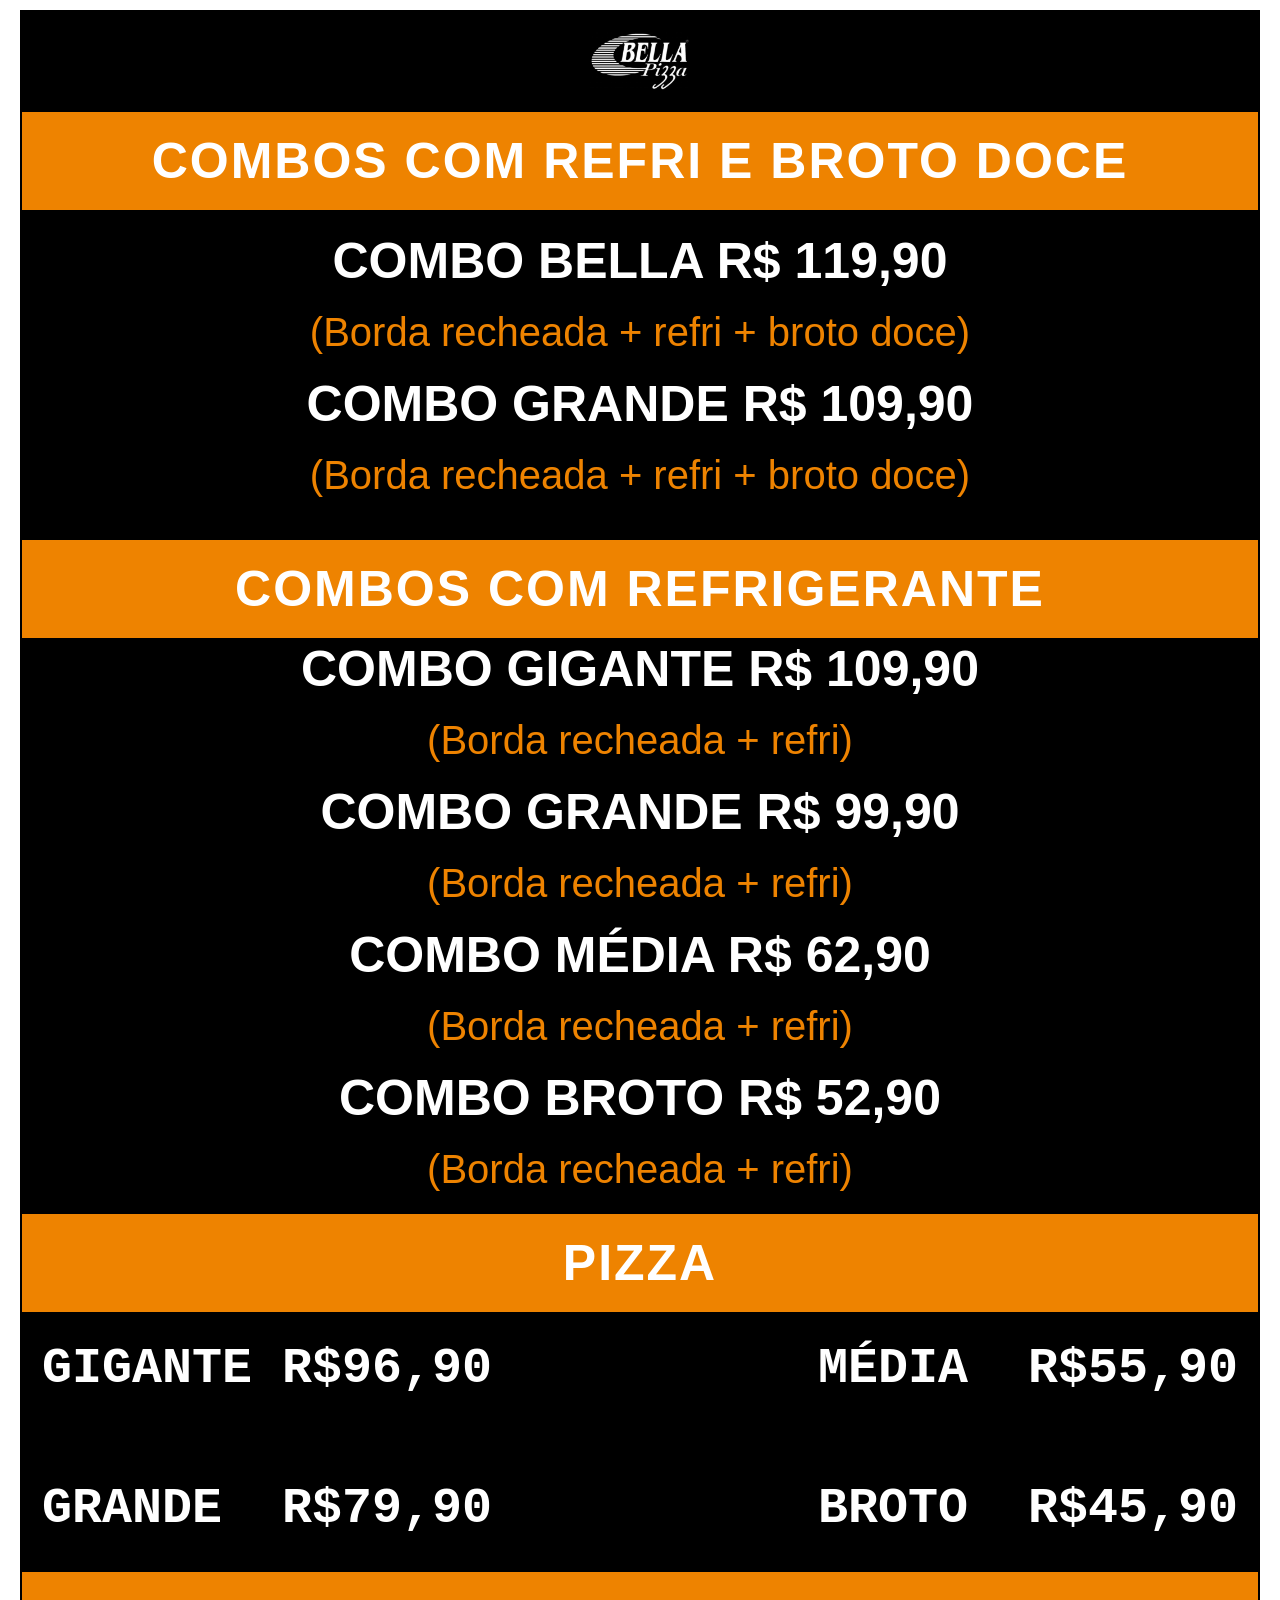
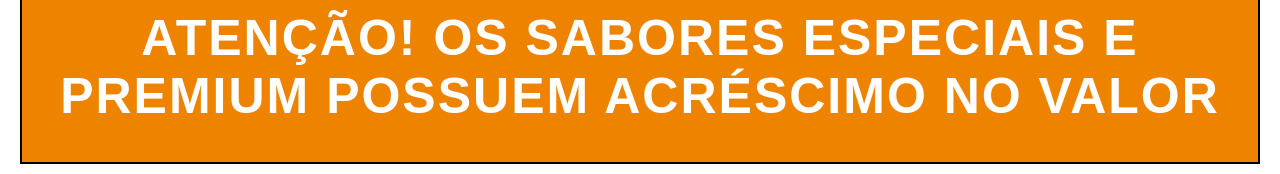
==== Card-pio-Bella-Pizza-main/index.html @ b3c7fec5 "Crdápio finalizada e pronto para envio à gráfica Acrescentado o cardápio hits" ====
<!DOCTYPE html>
<html lang="br-pt">
<head>
    <meta charset="UTF-8">
    <meta name="viewport" content="width=device-width, initial-scale=1.0">
    <title>Cardápio Bella Pizza</title>
    <link rel="stylesheet" href="style.css">
</head>

<body>
    <div class="container">
        <div class="logo"><img id="logo_bella" src="Logo.png" alt=""></div>        <div class="titulo_combos_refri_broto"><h1>COMBOS COM REFRI E BROTO DOCE</h1></div>
        <div class="conteudo_refri_broto">
            <h1 class="texto_esquerda">COMBO BELLA R$ 119,90</h1>
            <p>(Borda recheada + refri + broto doce)</p>
            <h1 class="texto_direita">COMBO GRANDE R$ 109,90</h1>
            <p>(Borda recheada + refri + broto doce)</p>
        </div>
        <div class="titulo_refri_broto">
            <h1>COMBOS COM REFRIGERANTE</h1>
        </div>
        <div class="conteudo_combos_refri">
            <h1>COMBO GIGANTE R$ 109,90</h1>
            <p>(Borda recheada + refri)</p>
            <h1>COMBO GRANDE R$ 99,90</h1>
            <p>(Borda recheada + refri)</p>
            <h1>COMBO MÉDIA R$ 62,90</h1>
            <p>(Borda recheada + refri)</p>
            <h1>COMBO BROTO R$ 52,90</h1>
            <p>(Borda recheada + refri)</p>
    </div>
        <div class="titullo_pizza"><h1>PIZZA</h1></div>
        <div class="conteudo_pizza">
            <pre><h1>GIGANTE R$96,90</h1>
            <h1>GRANDE  R$79,90</h1></pre>
            <pre><h1>MÉDIA  R$55,90</h1>
                <h1>BROTO  R$45,90</h1></pre>
        </div>
        <div class="observação"><h1 id="observação_texto">ATENÇÃO! Os sabores especiais e premium possuem acréscimo no valor </h1>
        </div>
    </div>

</body>
</h
---- Card-pio-Bella-Pizza-main/style.css ----
@media print {
    body {
        background: none;
        -webkit-print-color-adjust: exact; /* Mantém o fundo preto e o laranja */
    }
    .container {
        margin: 0;
        border: none; /* Opcional: remove a borda preta externa se não quiser que ela apareça no papel */
    }
    @page {
        margin: 0;
        size: auto;
    }
}
div.conteudo_combos_refri, .conteudo_refri_broto, .logo, .conteudo_pizza{
    background-color: black;
    color: white;
    font-size: 25px;
    font-family: Arial, Helvetica, sans-serif;
}
div.titullo_pizza, .titulo_refri_broto, .titulo_combos_refri_broto, .observação{
background-color: rgb(238, 131, 0);
color: white;
font-size: 25px;
font-family: Arial, Helvetica, sans-serif;
letter-spacing: 2px; 
text-transform: uppercase;  
}
.conteudo_bebidas{
    flex-grow: 1;
    display: flex;
    flex-direction: row;
    align-items: start;
    justify-content:space-between;
    height: 100px;
    padding: 20px;


}
.conteudo_pizza{
    flex-grow: 1;
    display: flex;
    flex-direction: row;
    align-items: start;
    justify-content:space-between;
    height: 100px;
    padding: 20px;


}
.titullo_pizza{
    display: flex;
    flex-direction: column;
    align-items: center;
    justify-content: center;
    height: 100px;
    width: 100%; 
    border-bottom: 2px solid black; /* Mantém apenas a linha de baixo para separar do resto */
    box-sizing: border-box;
}
.conteudo_combos_refri{
    display: flex;
    flex-direction: column;
    align-items: center;
    justify-content: center;
    height: auto;
    width: 100%; 
    border-bottom: 2px solid black; /* Mantém apenas a linha de baixo para separar do resto */
    box-sizing: border-box;
    padding: px;
}
.titulo_refri_broto{
    display: flex;
    flex-direction: column;
    align-items: center;
    justify-content: center;
    height: 100px;
    width: 100%; 
    border-bottom: 2px solid black; /* Mantém apenas a linha de baixo para separar do resto */
    box-sizing: border-box;
}    
.conteudo_refri_broto{

    padding: 20px;
    display: flex;
    flex-direction: column;
    justify-content:space-between;
    align-items: center;
    height: auto;  
    width: 100%; 
    border-bottom: 2px solid black; /* Mantém apenas a linha de baixo para separar do resto */
    box-sizing: border-box;
}
.descrição_massas{}
p{
    text-transform: ;
    color:rgb(238, 131, 0) ;
    font-size: 40px;
    margin: 20px;
    font-family: Arial, Helvetica, sans-serif;
    text-align: center;
    /* ADICIONE ESTAS LINHAS: */
    max-width: 800px;  /* Limita a largura para o texto ser obrigado a quebrar */
    margin: 20px auto; /* O 'auto' centraliza o bloco do parágrafo na tela */
}
.texto_esquerda{
    padding: 0;
    margin: 0;
}
.texto_direita{
    padding: 0;
    margin: 0;
}
.titulo_combos_refri_broto{
    display: flex;
    flex-direction: column;
    align-items: center;
    justify-content: center;
    height: 100px;
    width: 100%; 
    border-bottom: 2px solid black; /* Mantém apenas a linha de baixo para separar do resto */
    box-sizing: border-box;
}
.logo {
    display: flex;
    flex-direction: column;
    align-items: center;
    justify-content: center;
    height: 100px;
    width: 100%; 
    border-bottom: 2px solid black; /* Mantém apenas a linha de baixo para separar do resto */
    box-sizing: border-box;
}

    
    body{
        margin: 0;
        display: flex;
        flex-direction: column;
        align-items: center;
        justify-content: center;
        min-height: 100vh;

    }
    .container{
        border: 2px solid black;
        display: flex;
        flex-direction: column;
        box-sizing: border-box;

        height: 1754px;
        width: 1240px;
        margin: 10px;

    }
    h1{
        text-align: center;
        margin: 0;
    }
    pre{
        line-height: 1.4;
        margin: 0;
        padding: 0;

    }
    .pre_pizza{
        display: flex;
        margin: 0;
        padding: 0;
        
    }
    .observação{
        display: flex;
        flex-direction: column;
        align-items: center;
        justify-content: center;
        height: 190px;
    }
    #observação_texto{
        text-align: center;
    }
#logo_bella{
    width: 100px;
    height: px;
}
#bebida_pre{
    letter-spacing: 3px; /* Aumenta o espaço entre as letras */
        font-size: 15px;
        display: flex;
        flex-direction: column;
        font-family: Arial, Helvetica, sans-serif;

    
}
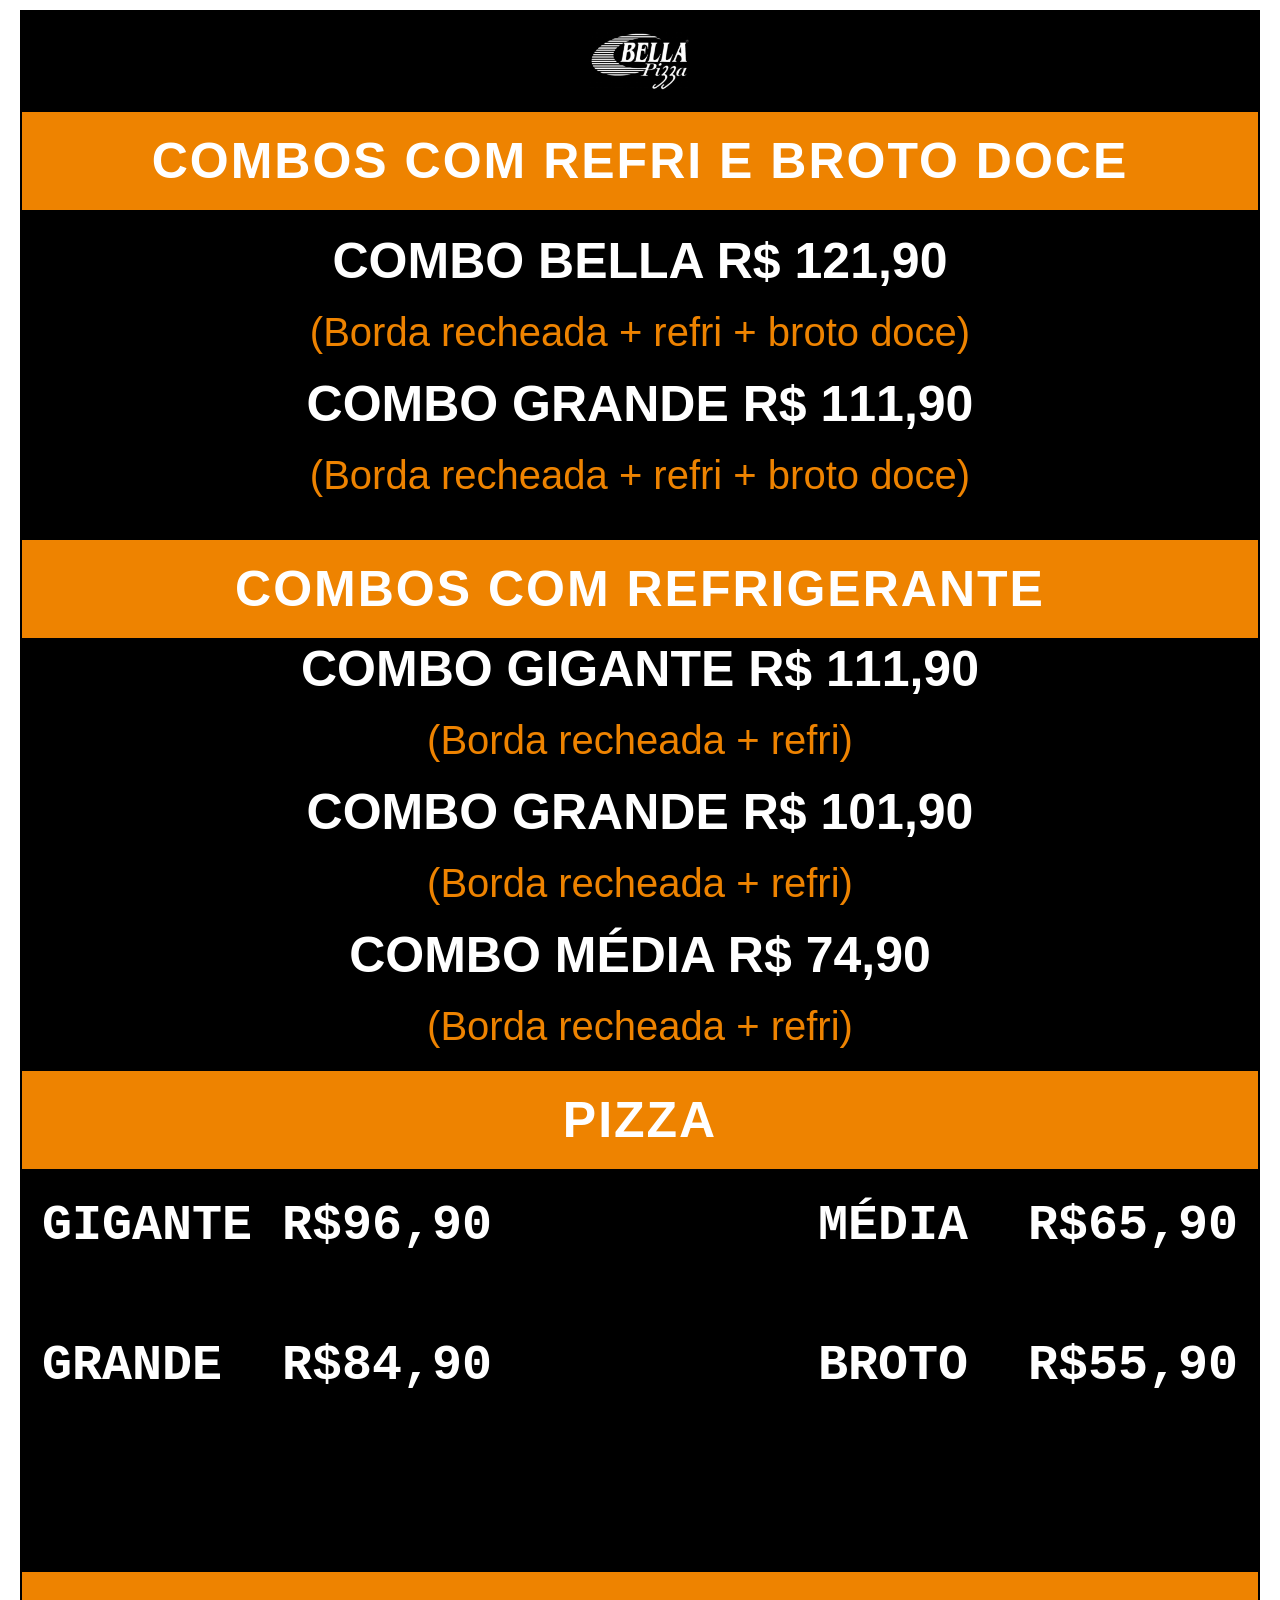
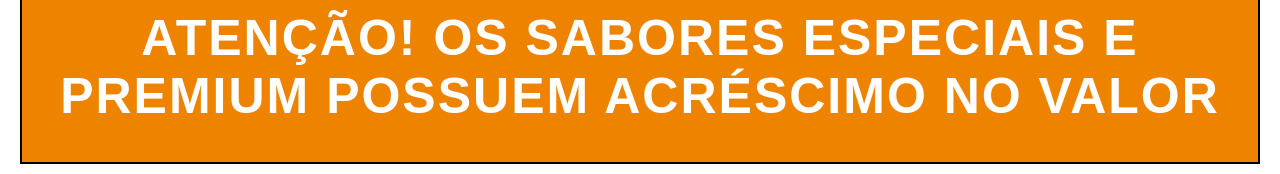
==== commit 71725c30: "Add files via upload" ====
--- a/Card-pio-Bella-Pizza-main/index.html
+++ b/Card-pio-Bella-Pizza-main/index.html
@@ -11,30 +11,28 @@
     <div class="container">
         <div class="logo"><img id="logo_bella" src="Logo.png" alt=""></div>        <div class="titulo_combos_refri_broto"><h1>COMBOS COM REFRI E BROTO DOCE</h1></div>
         <div class="conteudo_refri_broto">
-            <h1 class="texto_esquerda">COMBO BELLA R$ 119,90</h1>
+            <h1 class="texto_esquerda">COMBO BELLA R$ 121,90</h1>
             <p>(Borda recheada + refri + broto doce)</p>
-            <h1 class="texto_direita">COMBO GRANDE R$ 109,90</h1>
+            <h1 class="texto_direita">COMBO GRANDE R$ 111,90</h1>
             <p>(Borda recheada + refri + broto doce)</p>
         </div>
         <div class="titulo_refri_broto">
             <h1>COMBOS COM REFRIGERANTE</h1>
         </div>
         <div class="conteudo_combos_refri">
-            <h1>COMBO GIGANTE R$ 109,90</h1>
+            <h1>COMBO GIGANTE R$ 111,90</h1>
             <p>(Borda recheada + refri)</p>
-            <h1>COMBO GRANDE R$ 99,90</h1>
+            <h1>COMBO GRANDE R$ 101,90</h1>
             <p>(Borda recheada + refri)</p>
-            <h1>COMBO MÉDIA R$ 62,90</h1>
-            <p>(Borda recheada + refri)</p>
-            <h1>COMBO BROTO R$ 52,90</h1>
+            <h1>COMBO MÉDIA R$ 74,90</h1>
             <p>(Borda recheada + refri)</p>
     </div>
         <div class="titullo_pizza"><h1>PIZZA</h1></div>
         <div class="conteudo_pizza">
             <pre><h1>GIGANTE R$96,90</h1>
-            <h1>GRANDE  R$79,90</h1></pre>
-            <pre><h1>MÉDIA  R$55,90</h1>
-                <h1>BROTO  R$45,90</h1></pre>
+            <h1>GRANDE  R$84,90</h1></pre>
+            <pre><h1>MÉDIA  R$65,90</h1>
+                <h1>BROTO  R$55,90</h1></pre>
         </div>
         <div class="observação"><h1 id="observação_texto">ATENÇÃO! Os sabores especiais e premium possuem acréscimo no valor </h1>
         </div>
